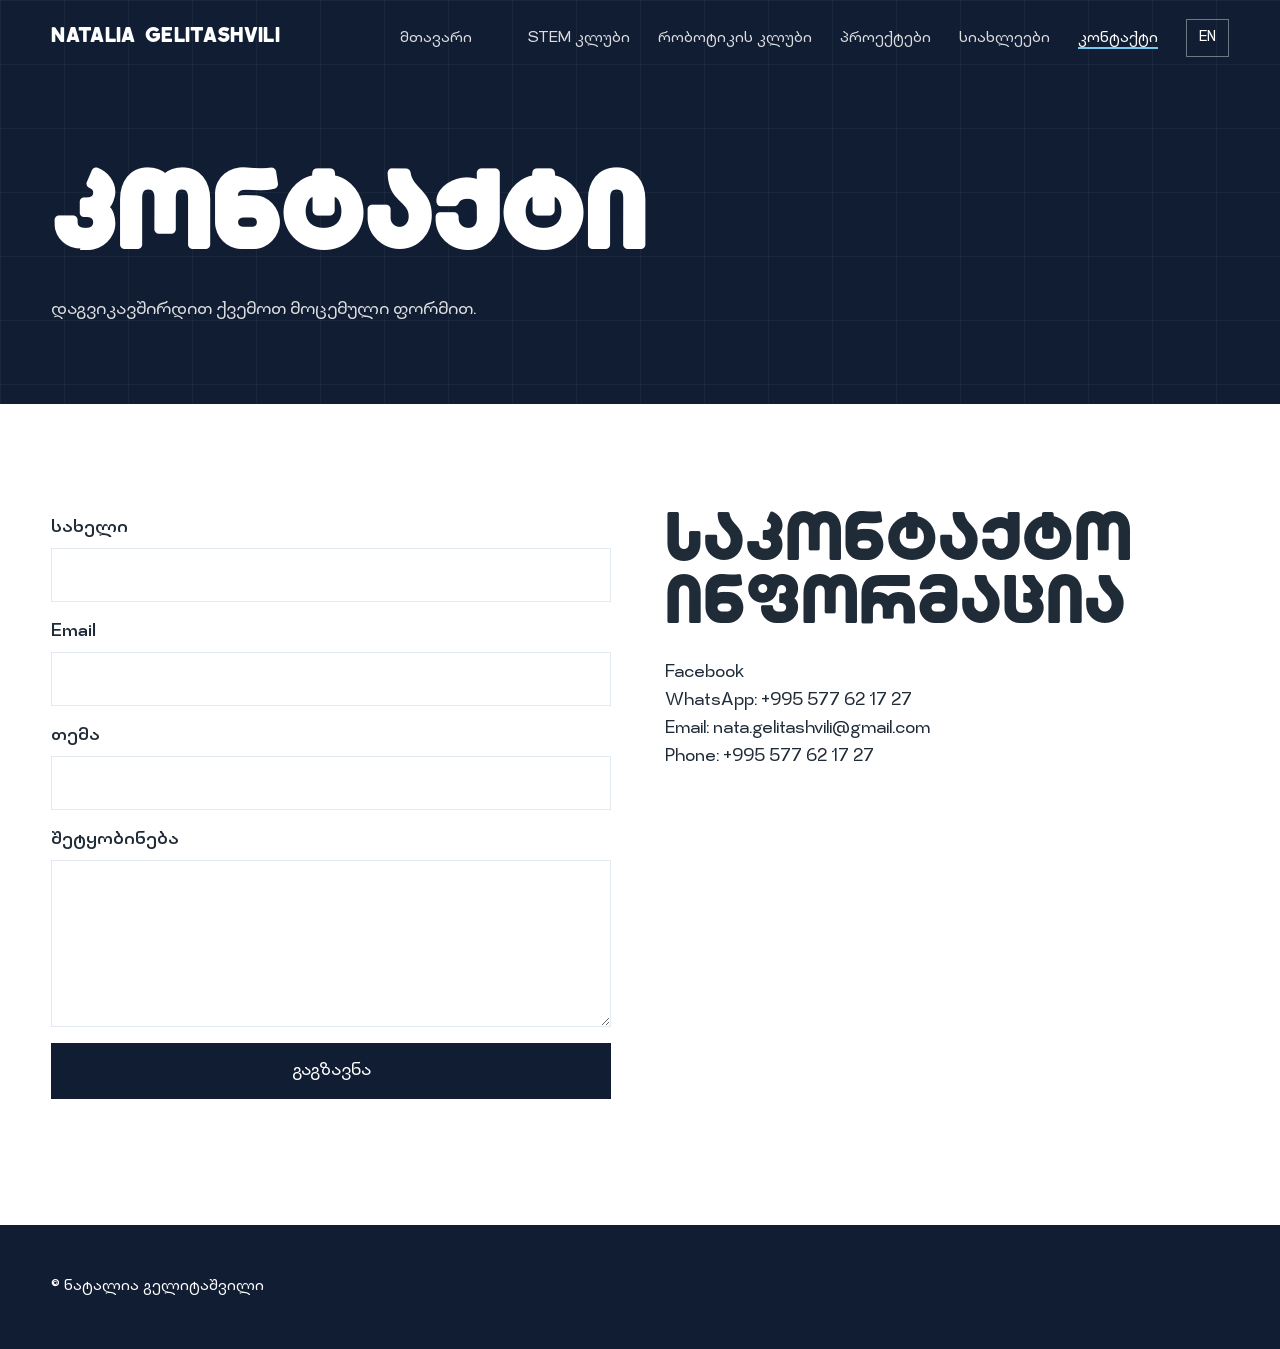
==== contact.html @ 4b8e895e "updated (final wesit)" ====
<!doctype html>
<html lang="ka">
<head>
    <meta charset="utf-8">
    <meta name="viewport" content="width=device-width, initial-scale=1">

    <title>კონტაქტი — Natalia Gelitashvili</title>
    <meta name="description" content="დაუკავშირდით ნატალია გელიტაშვილს — ტექნოლოგიების მასწავლებელს და STEM/რობოტიკის კლუბების მენტორს.">

    <meta property="og:title" content="კონტაქტი — Natalia Gelitashvili">
    <meta property="og:description" content="დაუკავშირდით ნატალია გელიტაშვილს.">
    <meta property="og:type" content="website">

    <link rel="preconnect" href="https://fonts.googleapis.com">
    <link rel="preconnect" href="https://fonts.gstatic.com" crossorigin>
    <link href="https://fonts.googleapis.com/css2?family=Noto+Sans+Georgian:wght@400;600;800&display=swap" rel="stylesheet">

    <link rel="stylesheet" href="css/style.css">
</head>

<body>

    <header>
        <div class="wrap bar">

            <a class="logo" href="index.html">Natalia Gelitashvili</a>

            <button class="burger" type="button" aria-label="Menu" aria-expanded="false">
                ☰
            </button>

            <nav aria-label="Main navigation">
                <ul>
                    <li><a href="index.html" data-i="home"></a></li>
                    <li><a href="about.html" data-i="about"></a></li>
                    <li><a href="stem.html" data-i="stem"></a></li>
                    <li><a href="robotics.html" data-i="rob"></a></li>
                    <li><a href="projects.html" data-i="proj"></a></li>
                    <li><a href="news.html" data-i="news"></a></li>
                    <li><a href="contact.html" aria-current="page" data-i="contact"></a></li>
                    <li>
                        <button class="lang" type="button" aria-label="Change language"></button>
                    </li>
                </ul>
            </nav>

        </div>
    </header>

    <main>

        <section class="page">
            <div class="wrap">
                <h1 data-en="Contact">კონტაქტი</h1>
                <p data-en="Reach out using the form below.">
                    დაგვიკავშირდით ქვემოთ მოცემული ფორმით.
                </p>
            </div>
        </section>

        <section>
            <div class="wrap two">

                <form class="form" id="cf">

                    <label>
                        <span data-en="Name">სახელი</span>
                        <input
                            type="text"
                            name="name"
                            autocomplete="name"
                            maxlength="120"
                            required
                        >
                    </label>

                    <label>
                        <span>Email</span>
                        <input
                            type="email"
                            name="email"
                            autocomplete="email"
                            maxlength="254"
                            required
                        >
                    </label>

                    <label>
                        <span data-en="Subject">თემა</span>
                        <input
                            type="text"
                            name="subject"
                            maxlength="200"
                        >
                    </label>

                    <label>
                        <span data-en="Message">შეტყობინება</span>
                        <textarea
                            name="body"
                            rows="5"
                            maxlength="5000"
                            required
                        ></textarea>
                    </label>

                    <button type="submit" data-en="Send message">
                        გაგზავნა
                    </button>

                    <p id="st" role="status" aria-live="polite"></p>

                </form>

                <div class="contact-info">

                    <h2 data-en="Contact information">საკონტაქტო ინფორმაცია</h2>

                    <p>
                        <a
                            href="https://www.facebook.com/share/g/1F7PpyyeVy/"
                            target="_blank"
                            rel="noopener noreferrer"
                        >
                            Facebook
                        </a>
                    </p>

                    <p>
                        WhatsApp:
                        <a href="https://wa.me/+995577621727" target="_blank" rel="noopener noreferrer">
                            +995 577 62 17 27
                        </a>
                    </p>

                    <p>
                        Email:
                        <a href="mailto:nata.gelitashvili@gmail.com">
                            nata.gelitashvili@gmail.com
                        </a>
                    </p>

                    <p>
                        Phone:
                        <a href="tel:+995577621727">
                            +995 577 62 17 27
                        </a>
                    </p>

                </div>

            </div>
        </section>

    </main>

    <footer>
        <div class="wrap" data-i="rights"></div>
    </footer>

    <script src="js/config.js"></script>
    <script src="js/main.js"></script>

</body>
</html>
---- css/style.css ----
:root {
    --navy: #101D32;
    --navy2: #172D49;
    --char: #202B38;
    --soft: #F4F7FA;
    --muted: #778394;
    --line: #E3E9F0;

    --so: #F28B35;
    --sb: #268DD5;
    --rp: #8754D8;
    --rb: #347FE0;
    --rl: #77C9F2;
}

/* FONTS */
@font-face {
  font-family: "Galio";
  src: url("../fonts/123 Galio - Bold.ttf") format("truetype");
  font-weight: 400;
  font-style: normal;
  font-display: swap;
}

@font-face {
  font-family: "Dachithelynx";
  src: url("../fonts/Dachi The Lynx - Regular.otf") format("opentype");
  font-weight: 400;
  font-style: normal;
  font-display: swap;
}

@font-face {
  font-family: "Mersad";
  src: url("../fonts/Mersad - Variable.ttf") format("truetype");
  font-weight: 100 900;
  font-style: normal;
  font-display: swap;
}

/* RESET */

* {
    box-sizing: border-box;
    margin: 0;
    padding: 0;
}

html {
    scroll-behavior: smooth;
}

body {
    font: 400 17px/1.65 "Dachithelynx", system-ui, sans-serif;
    color: var(--char);
    background: #fff;
    overflow-x: hidden;
}

a {
    color: inherit;
    text-decoration: none;
}

img {
    max-width: 100%;
    display: block;
}

button,
input,
textarea {
    font: inherit;
}

:focus-visible {
    outline: 3px solid var(--rl);
    outline-offset: 3px;
}

.wrap {
    width: min(1200px, 92vw);
    margin: auto;
}


/* HEADER */

header {
    position: fixed;
    inset: 0 0 auto;
    z-index: 50;
    transition: .35s;
    color: #fff;
}

header.solid {
    background: rgba(16, 29, 50, .94);
    backdrop-filter: blur(10px);
}

.bar {
    display: flex;
    align-items: center;
    justify-content: space-between;
    height: 76px;
}

.logo {
    font-weight: 800;
    letter-spacing: .02em;
    position: relative;
    z-index: 60;
}

.logo span {
    color: var(--rl);
}

nav ul {
    display: flex;
    gap: 28px;
    list-style: none;
    padding: 0;
    align-items: center;
}

nav a {
    font-size: 15px;
    opacity: .85;
    transition: .2s;
}

nav a:hover,
nav a[aria-current] {
    opacity: 1;
    box-shadow: 0 2px 0 var(--rl);
}

.lang {
    border: 1px solid rgba(255, 255, 255, .4);
    background: none;
    color: #fff;
    padding: 6px 12px;
    cursor: pointer;
    font: inherit;
    font-size: 14px;
}

.burger {
    display: none;
    background: none;
    border: 0;
    color: #fff;
    font-size: 28px;
    cursor: pointer;
    position: relative;
    z-index: 60;
}


/* HERO */

.hero {
    min-height: 100svh;
    background: var(--navy);
    color: #fff;
    display: flex;
    align-items: flex-end;
    padding: 140px 0 70px;
    position: relative;
    background-image:
        linear-gradient(rgba(255, 255, 255, .045) 1px, transparent 1px),
        linear-gradient(90deg, rgba(255, 255, 255, .045) 1px, transparent 1px);
    background-size: 64px 64px;
}

.hero h1 {
    font-size: 88px;
    line-height: 1.25;
    font-weight: 400;
    max-width: 14ch;
    letter-spacing: -.02em;
    margin-top: 16px;
}

/* Laptop */
@media (max-width: 1200px) {
    .hero h1 { font-size: 72px; }
}

/* Tablet */
@media (max-width: 860px) {
    .hero h1 { font-size: 70px; }
}

/* Large phone */
@media (max-width: 650px) {
    .hero h1 { font-size: 38px; line-height: 1.3; }
}

/* Small phone */
@media (max-width: 400px) {
    .hero h1 { font-size: 34px; }
}
.hero h1 span {
    display: block;
    overflow: hidden;
    padding-bottom: .08em;
}

.hero h1 span i {
    display: block;
    font-style: normal;
    transform: translateY(105%);
    animation: up .9s cubic-bezier(.2, .8, .2, 1) forwards;
}

.hero h1 span:nth-child(2) i {
    animation-delay: .12s;
}

.hero h1 span:nth-child(3) i {
    animation-delay: .24s;
}

@keyframes up {
    to {
        transform: none;
    }
}

.hero p {
    max-width: 52ch;
    margin: 18px 0;
    opacity: .8;
}

.hero .photo {
    position: absolute;
    right: 4vw;
    bottom: 120px;
    width: min(30vw, 380px);
    aspect-ratio: 3 / 4;
    background: var(--navy2);
    border: 1px solid rgba(255, 255, 255, .2);
    display: grid;
    place-items: center;
    font-size: 13px;
    color: var(--rl);
    text-align: center;
    padding: 20px;
}


/* BUTTONS */

.btn {
    display: inline-block;
    padding: 14px 28px;
    font-weight: 600;
    border: 1px solid #fff;
    transition: .25s;
    margin: 0 10px 10px 0;
}

.btn.fill {
    background: #fff;
    color: var(--navy);
}

.btn:hover {
    transform: translateY(-2px);
}


/* GENERAL SECTIONS */

section {
    padding: 110px 0;
}

h2 {
    font-size: clamp(1.8rem, 4.5vw, 3.4rem);
    line-height: 1.15;
    font-weight: 800;
    margin-bottom: 20px;
    max-width: 22ch;
}


/* EXPERIENCE / STATISTICS */

.stats {
    display: grid;
    grid-template-columns: repeat(4, 1fr);
    border-top: 1px solid var(--line);
    margin-top: 50px;
}

.stats div {
    padding: 28px 20px 0 0;
}

.stats b {
    display: block;
    font-size: clamp(2.6rem, 6vw, 5rem);
    line-height: 1;
    color: var(--navy);
}

.stats small {
    color: var(--muted);
}

.section-heading h2{
    margin-top: 20px;
}
/* CLUBS */

.clubs {
    display: grid;
    grid-template-columns: 1fr 1fr;
}

.club {
    padding: 60px 5vw;
    min-height: 440px;
    display: flex;
    flex-direction: column;
    justify-content: flex-end;
    color: #fff;
    position: relative;
    transition: .3s;
}

.club h3 {
    font-size: 2.2rem;
    font-weight: 800;
}

.club:hover {
    filter: brightness(1.08);
}

.club.stem {
    background: linear-gradient(135deg, var(--sb) 0 60%, var(--so) 60%);
}

.club.rob {
    background: linear-gradient(135deg, var(--rp) 0 45%, var(--rb) 45% 75%, var(--rl) 75%);
}

.club .tag {
    position: absolute;
    top: 30px;
    left: 5vw;
    font-size: 14px;
    border: 1px solid #fff;
    padding: 2px 10px;
}


/* NEWS */
.latest-section{
    margin-top: -90px;
}
.news {
    display: grid;
    grid-template-columns: repeat(auto-fill, minmax(260px, 1fr));
    gap: 28px;
    margin-top: 10px;
}

.card {
    border: 1px solid var(--line);
    background: #fff;
    transition: .3s;
}

.card:hover {
    transform: translateY(-4px);
    border-color: var(--navy);
}

.card .img {
    aspect-ratio: 4 / 3;
    background: var(--soft);
    position: relative;
    overflow: hidden;
}

.card .img img {
    width: 100%;
    height: 100%;
    object-fit: cover;
}

.badge {
    position: absolute;
    top: 10px;
    left: 10px;
    font-size: 12px;
    font-weight: 700;
    color: #fff;
    padding: 3px 9px;
}

.badge.stem {
    background: linear-gradient(90deg, var(--so), var(--sb));
}

.badge.robotics {
    background: linear-gradient(90deg, var(--rp), var(--rb));
}

.badge.general {
    background: var(--char);
}

.card .tx {
    padding: 20px;
}

.card time {
    color: var(--muted);
    font-size: 14px;
}

.card h3 {
    font-size: 1.15rem;
    margin: 6px 0;
}


/* NOTES */

.note {
    background: var(--soft);
    border-left: 4px solid var(--rl);
    padding: 16px 20px;
    color: var(--muted);
    margin-top: 30px;
}


/* PARTICIPANT PROGRESSION */

.steps {
    display: flex;
    align-items: flex-end;
    gap: 14px;
    margin-top: 40px;
}

.steps div {
    flex: 1;
    background: var(--navy);
    color: #fff;
    padding: 14px;
}

.steps b {
    font-size: 2.4rem;
}


/* INDIVIDUAL PAGE HERO */

.page {
    background: var(--navy);
    color: #fff;
    padding: 170px 0 80px;
    background-image:
        linear-gradient(rgba(255, 255, 255, .045) 1px, transparent 1px),
        linear-gradient(90deg, rgba(255, 255, 255, .045) 1px, transparent 1px);
    background-size: 64px 64px;
}

.page h1 {
    font-size: clamp(2.2rem, 7vw, 5.5rem);
    line-height: 1.25;
    font-weight: 800;
    max-width: 16ch;
}

.page p {
    max-width: 56ch;
    opacity: .85;
    margin-top: 16px;
}

.page.stem {
    border-bottom: 8px solid var(--so);
}

.page.stem h1 {
    color: #fff;
    box-shadow: inset 0 -.18em 0 var(--sb);
}

.page.rob {
    border-bottom: 8px solid var(--rp);
}

.page.rob p {
    border-left: 4px solid var(--rl);
    padding-left: 16px;
}


/* TWO COLUMN LAYOUT */

.two {
    display: grid;
    grid-template-columns: 1fr 1fr;
    gap: 50px;
}


/* NEWS FILTERS */

.filters {
    display: flex;
    gap: 10px;
    flex-wrap: wrap;
}

.filters button {
    border: 1px solid var(--navy);
    background: #fff;
    padding: 8px 20px;
    cursor: pointer;
    font: inherit;
    transition: .2s;
}

.filters button:hover,
.filters button.on {
    background: var(--navy);
    color: #fff;
}


/* FORMS */

.form {
    display: grid;
    gap: 16px;
    max-width: 560px;
}

.form label {
    font-weight: 600;
    display: grid;
    gap: 6px;
}

.form input,
.form textarea {
    font: inherit;
    padding: 12px;
    border: 1px solid var(--line);
    width: 100%;
}

.form input:focus,
.form textarea:focus {
    outline: 2px solid var(--rl);
    border-color: var(--rl);
}

.form textarea {
    min-height: 140px;
    resize: vertical;
}

.form button {
    padding: 14px;
    background: var(--navy);
    color: #fff;
    border: 0;
    font: inherit;
    cursor: pointer;
    transition: .2s;
}

.form button:hover {
    background: var(--navy2);
}


/* ARTICLES / PROJECTS */

.art {
    max-width: 760px;
}

.art img {
    margin: 20px 0;
    width: 100%;
    height: auto;
}

ul.plain {
    padding-left: 20px;
}


/* FOOTER */

footer {
    background: var(--navy);
    color: #fff;
    padding: 50px 0;
    font-size: 15px;
}


/* SCROLL REVEAL */

.reveal {
    opacity: 0;
    transform: translateY(24px);
    transition: .8s;
}

.reveal.in {
    opacity: 1;
    transform: none;
}


/* TABLET AND MOBILE */

@media (max-width: 860px) {

    .burger {
        display: block;
    }

    nav {
        position: fixed;
        inset: 0;
        background: var(--navy);
        display: grid;
        place-items: center;
        clip-path: circle(0 at 100% 0);
        transition: .5s;
        visibility: hidden;
    }

    nav.open {
        clip-path: circle(150% at 100% 0);
        visibility: visible;
    }

    nav ul {
        flex-direction: column;
        font-size: 1.6rem;
        gap: 22px;
    }

    nav a {
        font-size: 18px;
    }

    .hero {
        display: block;
    }

    .hero .photo {
        position: static;
        width: 100%;
        aspect-ratio: 4 / 3;
        margin-top: 30px;
    }

    .stats {
        grid-template-columns: 1fr 1fr;
    }

    .clubs {
        grid-template-columns: 1fr;
    }

    .steps {
        flex-wrap: wrap;
    }

    .two {
        grid-template-columns: 1fr;
    }

}


/* REDUCED MOTION */

@media (prefers-reduced-motion: reduce) {

    *,
    *::before,
    *::after {
        animation: none !important;
        transition: none !important;
        scroll-behavior: auto !important;
    }

    .hero h1 span i {
        transform: none;
    }

    .reveal {
        opacity: 1;
        transform: none;
    }

}

/* TYPOGRAPHY: Dachithelynx = headings and titles, Mersad = subtitles and body text */
body {
  font-family: "Mersad", system-ui, sans-serif;
}

h1, h2, h3, h4,
.logo,
.club h3,
.card h3,
.stats b,
.steps b {
  font-family: "Dachithelynx", "Noto Sans Georgian", system-ui, sans-serif;
  font-weight: 400;
}

p, small, li, label, time, nav a, .btn, .badge, .tag, .note,
.lang, .filters button, .form input, .form textarea, .form button,
.hero p, .page p {
  font-family: "Mersad",system-ui, sans-serif;
}
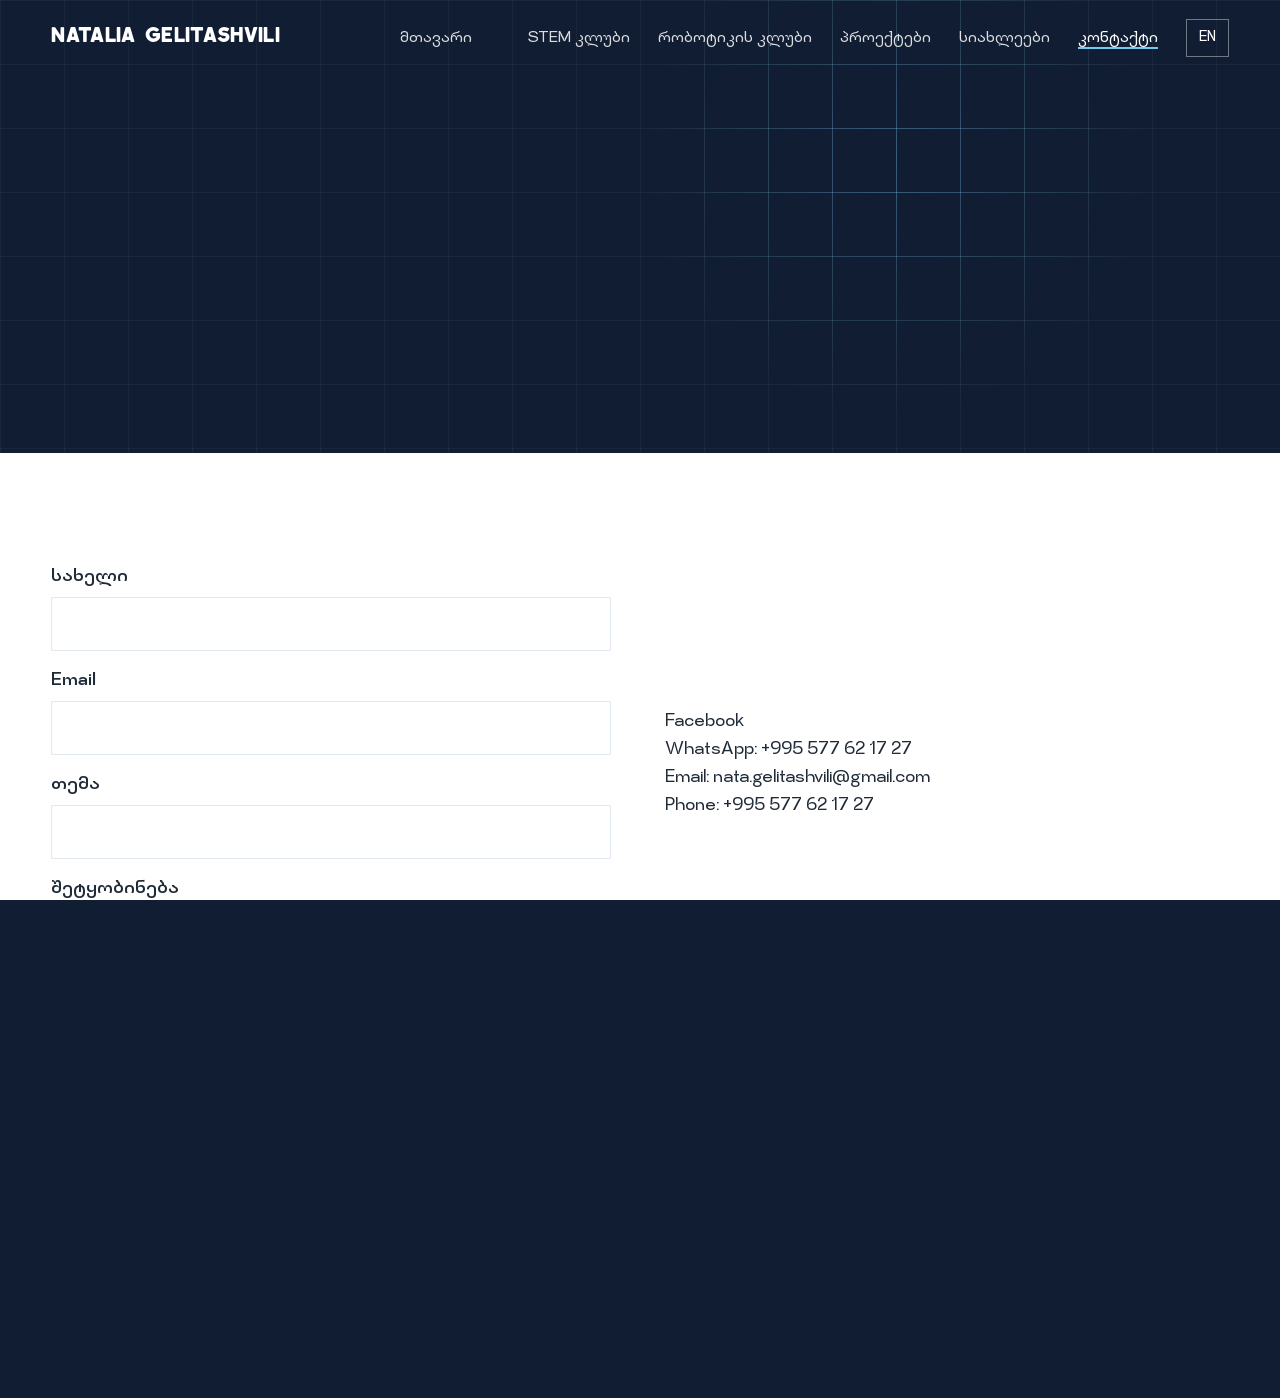
==== commit f2ca752e: "animations and picture" ====
--- a/contact.html
+++ b/contact.html
@@ -161,6 +161,10 @@
 
     <script src="js/config.js"></script>
     <script src="js/main.js"></script>
+    <link rel="stylesheet" href="css/motion.css">
+    <script>document.documentElement.classList.add("js")</script>
+    <script src="js/motion.js" defer></script>
+
 
 </body>
 </html>
--- a/css/style.css
+++ b/css/style.css
@@ -239,8 +239,8 @@
 
 .hero .photo {
     position: absolute;
-    right: 4vw;
-    bottom: 120px;
+    right: -60px;
+    bottom: 50px;
     width: min(30vw, 380px);
     aspect-ratio: 3 / 4;
     background: var(--navy2);
--- a/css/motion.css
+++ b/css/motion.css
@@ -0,0 +1,143 @@
+/* MOTION LAYER: loaded after style.css. Remove the link to turn everything off. */
+html.js body{opacity:0;animation:failsafe 0s 4s forwards}
+html.js.go body{opacity:1;animation:none}
+@keyframes failsafe{to{opacity:1}}
+
+/* loader + page transition */
+.ld{position:fixed;inset:0;z-index:999;background:var(--navy);color:#fff;display:flex;flex-direction:column;justify-content:flex-end;padding:6vw;transition:transform .9s cubic-bezier(.7,0,.2,1)}
+.ld.out{transform:translateY(-100%)}
+.ld-n{font:400 clamp(4rem,14vw,11rem)/1 "Dachithelynx",sans-serif;font-variant-numeric:tabular-nums}
+.ld-l{display:block;height:2px;margin-top:20px;background:var(--rl);transform:scaleX(0);transform-origin:left}
+.pt{position:fixed;inset:0;z-index:998;background:var(--navy);transform:translateY(100%);transition:transform .55s cubic-bezier(.7,0,.2,1);pointer-events:none}
+html.pt-in .pt,html.pt-out .pt{transform:none;pointer-events:all}
+.prog{position:fixed;top:0;left:0;right:0;height:2px;background:var(--rl);transform:scaleX(0);transform-origin:left;z-index:60}
+
+/* hero */
+html.js:not(.ready) .hero h1 span i{animation-play-state:paused}
+.hero::before{content:"";position:absolute;inset:0;pointer-events:none;
+ background-image:linear-gradient(rgba(119,201,242,.35) 1px,transparent 1px),linear-gradient(90deg,rgba(119,201,242,.35) 1px,transparent 1px);background-size:64px 64px;
+ -webkit-mask-image:radial-gradient(240px at var(--mx,72%) var(--my,35%),#000,transparent);mask-image:radial-gradient(240px at var(--mx,72%) var(--my,35%),#000,transparent)}
+.hx{position:absolute;inset:0;pointer-events:none}
+.hx i{position:absolute;width:17px;height:17px;opacity:0;transition:opacity 1s 1.2s;
+ background:linear-gradient(var(--rl),var(--rl)) center/1px 100% no-repeat,linear-gradient(var(--rl),var(--rl)) center/100% 1px no-repeat}
+html.ready .hx i{opacity:.7}
+.hx b{position:absolute;right:4vw;top:104px;font:400 12px "Mersad",monospace;letter-spacing:.14em;color:var(--rl);opacity:.8;font-variant-numeric:tabular-nums}
+.hero .photo{clip-path:inset(0 0 100% 0);transition:clip-path 1.3s .35s cubic-bezier(.7,0,.2,1)}
+html.ready .hero .photo{clip-path:inset(0)}
+html:not(.js) .hero .photo{clip-path:none}
+.hero .photo img{width:100%;height:100%;object-fit:cover;object-position:center top;transform:scale(1.12);will-change:transform}
+.hero-index{position:absolute;left:0;bottom:-40px;font-size:12px;letter-spacing:.16em;color:var(--rl);display:flex;gap:18px;opacity:.8}
+.eyebrow{display:block;font-size:13px;letter-spacing:.2em;text-transform:uppercase;color:var(--rl)}
+.hero-content{position:relative}
+.hero .accent i{color:var(--rl)}
+
+/* labels, headings */
+.section-label{display:inline-flex;align-items:center;gap:14px;font:400 12px "Mersad",sans-serif;letter-spacing:.2em;color:var(--muted)}
+.section-label::after{content:"";width:0;height:1px;background:currentColor;transition:width 1s .3s}
+.in .section-label::after,.section-label.in::after{width:80px}
+html.js .reveal h2{clip-path:inset(-.2em 100% -.2em -.05em);transition:clip-path 1.1s .1s cubic-bezier(.7,0,.2,1)}
+html.js .reveal.in h2{clip-path:inset(-.2em -.2em)}
+.heading-row{display:flex;justify-content:space-between;align-items:flex-end;gap:20px}
+.text-link{border-bottom:1px solid currentColor;padding-bottom:2px}
+
+/* stats */
+.stat{border-left:1px solid var(--line);padding-left:20px}
+html.js .reveal .stat{opacity:0;transform:translateY(30px);transition:.8s}
+html.js .reveal.in .stat{opacity:1;transform:none}
+.stat:nth-child(2){transition-delay:.12s!important}.stat:nth-child(3){transition-delay:.24s!important}.stat:nth-child(4){transition-delay:.36s!important}
+
+/* buttons */
+.btn{position:relative;overflow:hidden;z-index:0}
+.btn::before{content:"";position:absolute;inset:0;background:var(--rl);transform:scaleX(0);transform-origin:left;transition:transform .45s cubic-bezier(.7,0,.2,1);z-index:-1}
+.btn:hover::before{transform:scaleX(1)}.btn:hover{color:var(--navy)}
+.btn.outline{background:transparent}
+
+/* cards */
+.card .img img{transition:transform .9s cubic-bezier(.2,.8,.2,1)}
+.card:hover .img img{transform:scale(1.07)}
+.card h3{background:linear-gradient(currentColor,currentColor) 0 100%/0 1px no-repeat;transition:background-size .5s;display:inline}
+.card:hover h3{background-size:100% 1px}
+
+/* clubs */
+.club{overflow:hidden}
+.club>*{position:relative;z-index:1}
+.club-number{position:absolute;top:30px;right:5vw;font:400 14px "Mersad";letter-spacing:.2em;opacity:.8}
+.club-description{display:block;font-size:12px;letter-spacing:.16em;opacity:.85;margin-bottom:10px}
+.club-link{display:inline-block;margin-top:14px;border-bottom:1px solid #fff;transition:transform .4s}
+.club:hover .club-link{transform:translateX(8px)}
+.club svg.art{position:absolute!important;right:4vw;top:60px;width:min(260px,50%);fill:none;stroke:#fff;stroke-width:1.2;opacity:.55;transition:transform 1.2s cubic-bezier(.2,.8,.2,1)}
+.club svg.art *{stroke-dasharray:500;stroke-dashoffset:500;transition:stroke-dashoffset 2s cubic-bezier(.5,0,.2,1)}
+.club.drawn svg.art *{stroke-dashoffset:0}
+.club:hover svg.art{transform:rotate(6deg) scale(1.06)}
+html:not(.js) .club svg.art *{stroke-dashoffset:0}
+
+/* steps (about page) */
+html.js .steps div{transform:scaleY(0);transform-origin:bottom;transition:transform .9s cubic-bezier(.2,.8,.2,1)}
+html.js .steps.in div{transform:none}
+.steps div:nth-child(2){transition-delay:.15s!important}.steps div:nth-child(3){transition-delay:.3s!important}.steps div:nth-child(4){transition-delay:.45s!important}
+
+@media(max-width:860px){.hx b,.hero-index{display:none}.hero::before{display:none}.hero .photo img{transform:none}.club svg.art{width:150px;top:70px}}
+@media(prefers-reduced-motion:reduce){html.js body{opacity:1}.ld,.pt,.prog{display:none}.hero .photo{clip-path:none}html.js .reveal h2{clip-path:none}html.js .steps div,html.js .reveal .stat{transform:none;opacity:1}.club svg.art *{stroke-dashoffset:0}}
+
+/* ===== V2: stronger + works on every page ===== */
+/* inner page heroes */
+.page{position:relative;overflow:hidden}
+.page .wrap{position:relative}
+.page::before{content:"";position:absolute;inset:0;pointer-events:none;
+ background-image:linear-gradient(rgba(119,201,242,.35) 1px,transparent 1px),linear-gradient(90deg,rgba(119,201,242,.35) 1px,transparent 1px);background-size:64px 64px;
+ -webkit-mask-image:radial-gradient(260px at var(--mx,70%) var(--my,40%),#000,transparent);mask-image:radial-gradient(260px at var(--mx,70%) var(--my,40%),#000,transparent)}
+.page{animation:drift 40s linear infinite}
+@keyframes drift{to{background-position:64px 64px}}
+.w{display:inline-block;overflow:hidden;vertical-align:top;padding-bottom:.12em}
+.w i{display:inline-block;font-style:normal;transform:translateY(115%);transition:transform 1.1s calc(.15s + var(--i)*.09s) cubic-bezier(.2,.8,.2,1)}
+html.ready .w i,html:not(.js) .w i{transform:none}
+html.js .page p{opacity:0;transform:translateY(24px);transition:opacity 1s .7s,transform 1s .7s}
+html.ready .page p{opacity:.85;transform:none}
+.page .wrap::after{content:"";display:block;height:4px;width:0;margin-top:34px;background:var(--rl);transition:width 1.3s .9s cubic-bezier(.7,0,.2,1)}
+html.ready .page .wrap::after{width:140px}
+.page.stem .wrap::after{background:linear-gradient(90deg,var(--so),var(--sb))}
+.page.rob .wrap::after{background:linear-gradient(90deg,var(--rp),var(--rb),var(--rl))}
+/* auto scroll-in for everything else */
+html.js .mv{opacity:0;transform:translateY(60px);transition:opacity .9s calc(var(--i,0)*.1s),transform 1.1s calc(var(--i,0)*.1s) cubic-bezier(.2,.8,.2,1)}
+html.js .mv.in{opacity:1;transform:none}
+html.js h2.mv{opacity:1;transform:none;clip-path:inset(-.2em 100% -.2em -.05em);transition:clip-path 1.2s cubic-bezier(.7,0,.2,1)}
+html.js h2.mv.in{clip-path:inset(-.2em -.2em)}
+html.js .card.cv{opacity:0;transform:translateY(70px) scale(.97);transition:opacity .9s calc(var(--i,0)*.1s),transform 1.1s calc(var(--i,0)*.1s) cubic-bezier(.2,.8,.2,1)}
+html.js .card.cv.in{opacity:1;transform:none}
+footer{overflow:hidden}
+/* marquee */
+.mq{background:var(--rl);color:var(--navy);overflow:hidden;white-space:nowrap;padding:20px 0;font:400 clamp(1.5rem,3.4vw,2.8rem)/1 "Dachithelynx",sans-serif;letter-spacing:.05em}
+.mq div{display:inline-flex;animation:mq 32s linear infinite;will-change:transform}
+@keyframes mq{to{transform:translateX(-50%)}}
+/* cursor */
+.cur{position:fixed;top:0;left:0;z-index:1000;pointer-events:none;mix-blend-mode:difference}
+.cur::before{content:"";position:absolute;width:34px;height:34px;margin:-17px 0 0 -17px;border:1px solid #fff;border-radius:50%;opacity:0;transition:transform .3s,opacity .3s,background .3s}
+.cur.on::before{opacity:1}.cur.big::before{transform:scale(2);background:rgba(255,255,255,.25)}
+@media(max-width:860px){.page::before{display:none}.mq{padding:14px 0}}
+@media(prefers-reduced-motion:reduce){.mq div,.page{animation:none}.w i{transform:none}html.js .mv,html.js .card.cv{opacity:1;transform:none}html.js h2.mv{clip-path:none}html.js .page p{opacity:.85;transform:none}.cur{display:none}}
+
+/* ===== V3: phone-specific motion (no mouse needed) ===== */
+@property --mx{syntax:"<length-percentage>";inherits:true;initial-value:70%}
+@property --my{syntax:"<length-percentage>";inherits:true;initial-value:35%}
+@keyframes roam{0%{--mx:15%;--my:25%}33%{--mx:85%;--my:45%}66%{--mx:40%;--my:80%}100%{--mx:90%;--my:15%}}
+@media(max-width:860px){
+ /* grid light roams on its own, since there is no cursor */
+ .hero::before,.page::before{display:block;animation:roam 14s ease-in-out infinite alternate;
+  -webkit-mask-image:radial-gradient(170px at var(--mx) var(--my),#000,transparent);mask-image:radial-gradient(170px at var(--mx) var(--my),#000,transparent)}
+ .hx{display:block}.hx b{display:none}
+ /* menu links rise in one by one */
+ nav li{opacity:0;transform:translateY(40px);transition:opacity .5s,transform .7s cubic-bezier(.2,.8,.2,1)}
+ nav.open li{opacity:1;transform:none}
+ nav.open li:nth-child(1){transition-delay:.20s}nav.open li:nth-child(2){transition-delay:.26s}nav.open li:nth-child(3){transition-delay:.32s}
+ nav.open li:nth-child(4){transition-delay:.38s}nav.open li:nth-child(5){transition-delay:.44s}nav.open li:nth-child(6){transition-delay:.50s}
+ nav.open li:nth-child(7){transition-delay:.56s}nav.open li:nth-child(8){transition-delay:.62s}
+ nav a{font-family:"Dachithelynx",sans-serif;font-size:28px;opacity:1}
+ /* touch feedback */
+ .card:active{transform:scale(.97)}.club:active{filter:brightness(1.12)}
+ .btn:active::before{transform:scaleX(1)}.btn:active{color:var(--navy)}
+ /* stats stack with a clear rhythm */
+ .stat{border-left:2px solid var(--rl)}
+ .hero-index{display:flex;position:static;margin-top:28px;flex-direction:column;gap:6px}
+ .hero .photo{clip-path:inset(0 0 100% 0)}html.ready .hero .photo{clip-path:inset(0)}
+ .mq{font-size:1.7rem}.mq div{animation-duration:20s}
+}
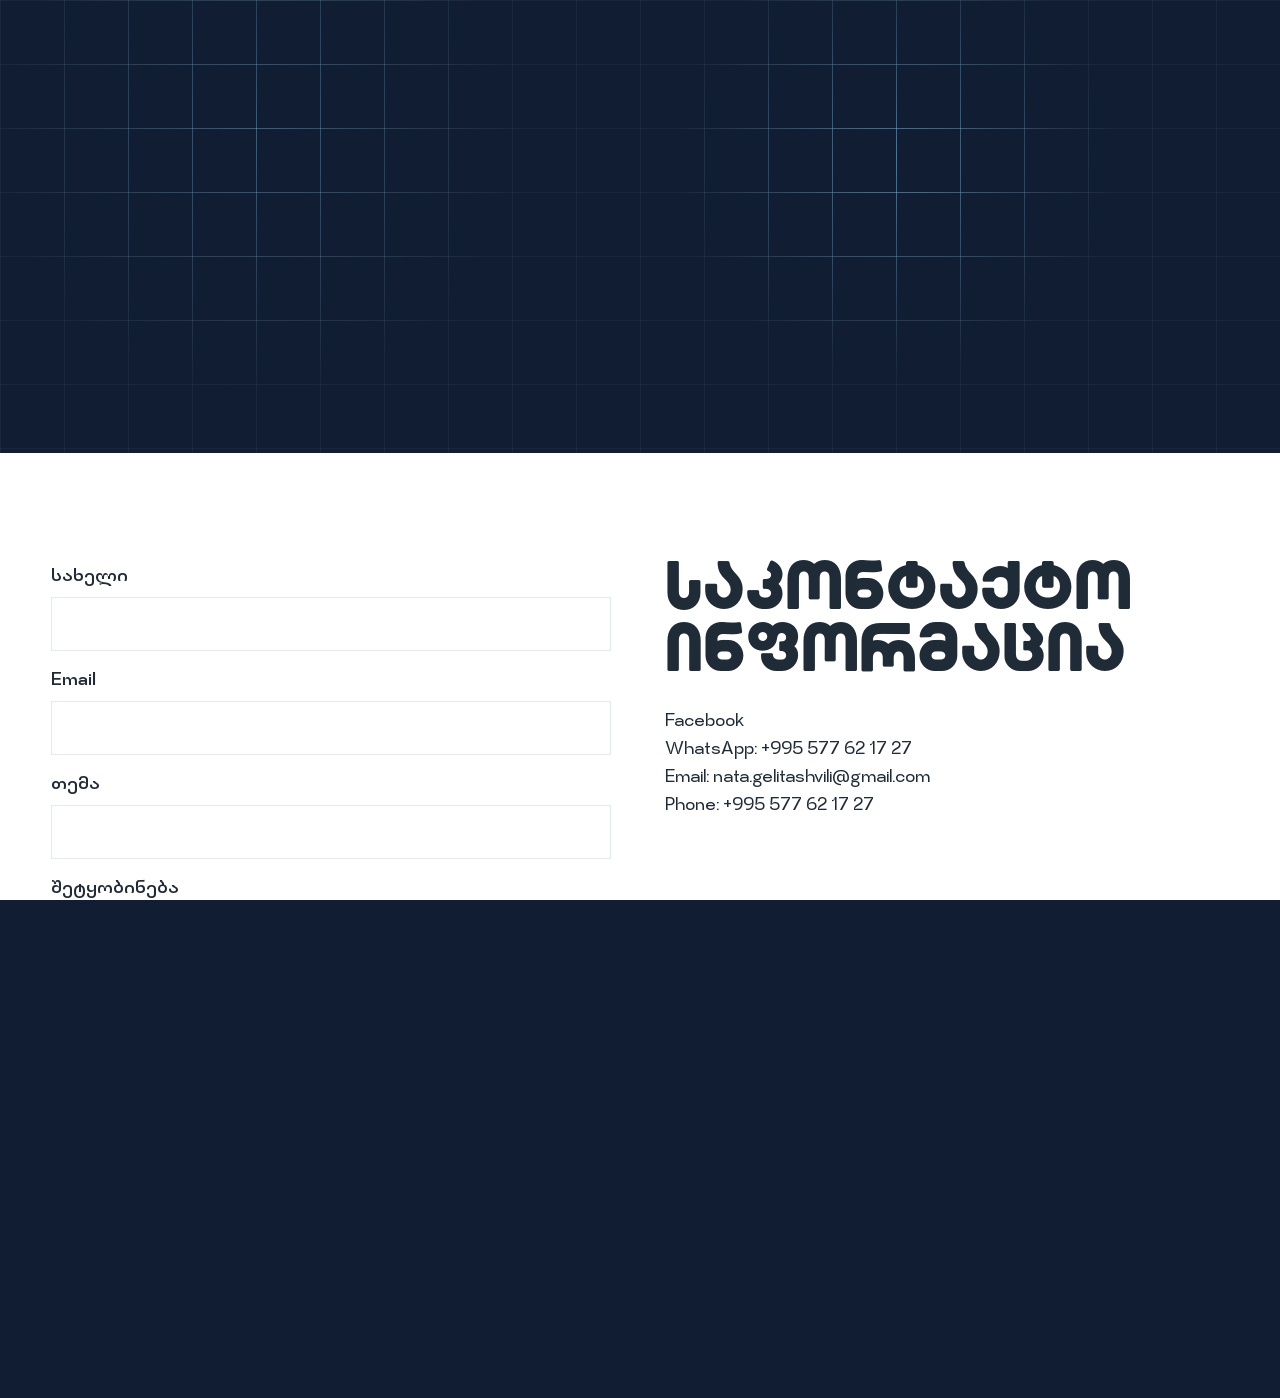
==== commit 8ec9460b: "updated" ====
--- a/contact.html
+++ b/contact.html
@@ -24,7 +24,7 @@
     <header>
         <div class="wrap bar">
 
-            <a class="logo" href="index.html">Natalia Gelitashvili</a>
+            <a class="logo" href="index.html" data-i="maintitle"></a>
 
             <button class="burger" type="button" aria-label="Menu" aria-expanded="false">
                 ☰
--- a/css/style.css
+++ b/css/style.css
@@ -112,6 +112,7 @@
     letter-spacing: .02em;
     position: relative;
     z-index: 60;
+    margin-top: 8px;
 }
 
 .logo span {
@@ -297,6 +298,7 @@
     grid-template-columns: repeat(4, 1fr);
     border-top: 1px solid var(--line);
     margin-top: 50px;
+    padding-left: 10px;
 }
 
 .stats div {
--- a/css/motion.css
+++ b/css/motion.css
@@ -43,7 +43,7 @@
 /* stats */
 .stat{border-left:1px solid var(--line);padding-left:20px}
 html.js .reveal .stat{opacity:0;transform:translateY(30px);transition:.8s}
-html.js .reveal.in .stat{opacity:1;transform:none}
+html.js .reveal.in .stat{opacity:1;transform:none; padding-left: 20px;}
 .stat:nth-child(2){transition-delay:.12s!important}.stat:nth-child(3){transition-delay:.24s!important}.stat:nth-child(4){transition-delay:.36s!important}
 
 /* buttons */
@@ -140,4 +140,34 @@
  .hero-index{display:flex;position:static;margin-top:28px;flex-direction:column;gap:6px}
  .hero .photo{clip-path:inset(0 0 100% 0)}html.ready .hero .photo{clip-path:inset(0)}
  .mq{font-size:1.7rem}.mq div{animation-duration:20s}
-}+}
+
+/* ===== V4: phone effects on laptop/desktop too ===== */
+@property --rx{syntax:"<length-percentage>";inherits:true;initial-value:20%}
+@property --ry{syntax:"<length-percentage>";inherits:true;initial-value:30%}
+@keyframes roam2{0%{--rx:10%;--ry:25%}33%{--rx:88%;--ry:50%}66%{--rx:40%;--ry:85%}100%{--rx:92%;--ry:12%}}
+/* cursor glow moves to ::after, roaming glow takes ::before */
+.hero::after,.page::after{content:"";position:absolute;inset:0;pointer-events:none;
+ background-image:linear-gradient(rgba(119,201,242,.5) 1px,transparent 1px),linear-gradient(90deg,rgba(119,201,242,.5) 1px,transparent 1px);background-size:64px 64px;
+ -webkit-mask-image:radial-gradient(220px at var(--mx,72%) var(--my,35%),#000,transparent);mask-image:radial-gradient(220px at var(--mx,72%) var(--my,35%),#000,transparent)}
+@media(min-width:861px){
+ .hero::before,.page::before{animation:roam2 16s ease-in-out infinite alternate;
+  -webkit-mask-image:radial-gradient(260px at var(--rx) var(--ry),#000,transparent);mask-image:radial-gradient(260px at var(--rx) var(--ry),#000,transparent)}
+ /* nav links drop in one by one */
+ html.js header .logo,html.js header nav li{opacity:0;transform:translateY(-18px);transition:opacity .6s,transform .8s cubic-bezier(.2,.8,.2,1)}
+ html.ready header .logo,html.ready header nav li{opacity:1;transform:none}
+ html.ready header nav li:nth-child(1){transition-delay:.35s}html.ready header nav li:nth-child(2){transition-delay:.42s}html.ready header nav li:nth-child(3){transition-delay:.49s}
+ html.ready header nav li:nth-child(4){transition-delay:.56s}html.ready header nav li:nth-child(5){transition-delay:.63s}html.ready header nav li:nth-child(6){transition-delay:.7s}
+ html.ready header nav li:nth-child(7){transition-delay:.77s}html.ready header nav li:nth-child(8){transition-delay:.84s}
+}
+@media(max-width:860px){.hero::after,.page::after{display:none}}
+/* shared with phone */
+.card:active{transform:scale(.97)}.btn:active::before{transform:scaleX(1)}
+.stat{border-left:2px solid var(--rl)}
+.mq div{animation-duration:20s}
+
+/* ===== V5: headings can never stay hidden ===== */
+html.js h2.mv{clip-path:none!important;opacity:0;transform:translateY(50px);
+ transition:opacity .9s,transform 1.1s cubic-bezier(.2,.8,.2,1)}
+html.js h2.mv.in{opacity:1;transform:none}
+@media(prefers-reduced-motion:reduce){html.js h2.mv{opacity:1;transform:none}}
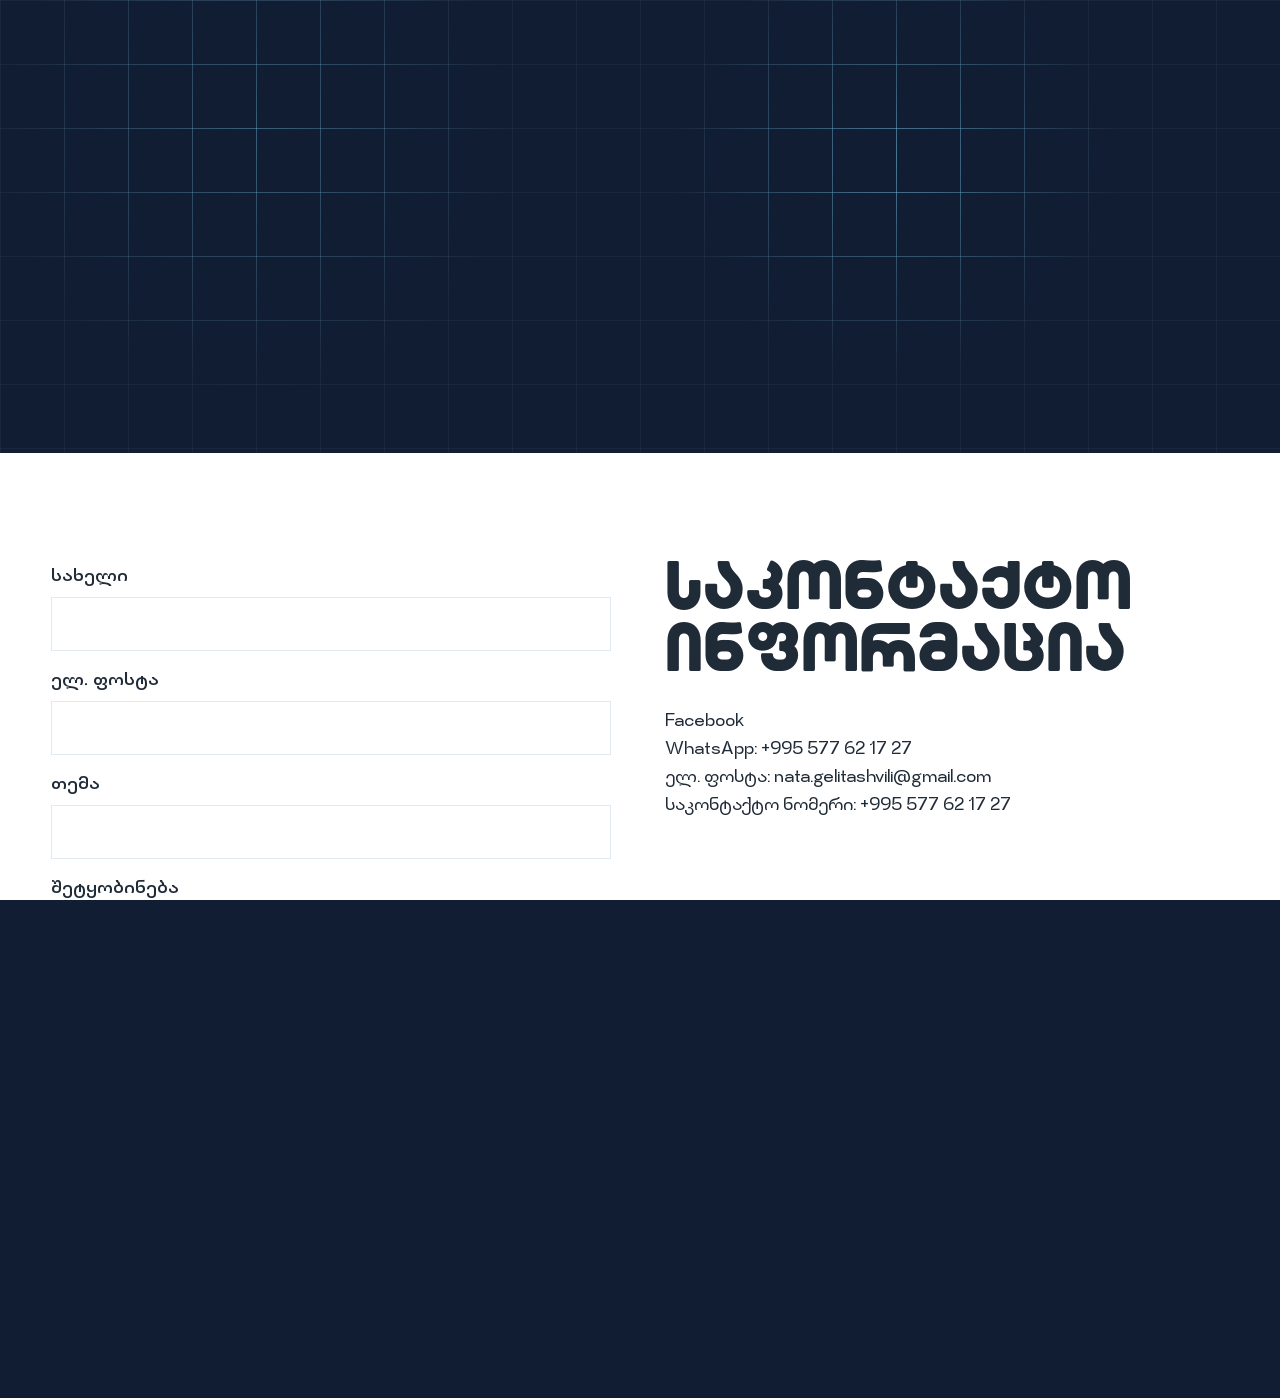
==== commit f8640ac5: "final" ====
--- a/contact.html
+++ b/contact.html
@@ -53,8 +53,8 @@
         <section class="page">
             <div class="wrap">
                 <h1 data-en="Contact">კონტაქტი</h1>
-                <p data-en="Reach out using the form below.">
-                    დაგვიკავშირდით ქვემოთ მოცემული ფორმით.
+                <p data-en="Contact me using the form below.">
+                    დამიკავშირდით ქვემოთ მოცემული ფორმის საშუალებით.
                 </p>
             </div>
         </section>
@@ -76,7 +76,7 @@
                     </label>
 
                     <label>
-                        <span>Email</span>
+                        <span data-en="Email">ელ. ფოსტა</span>
                         <input
                             type="email"
                             name="email"
@@ -134,15 +134,15 @@
                         </a>
                     </p>
 
-                    <p>
-                        Email:
+                    <p data-en="Email:">
+                        ელ. ფოსტა:
                         <a href="mailto:nata.gelitashvili@gmail.com">
                             nata.gelitashvili@gmail.com
                         </a>
                     </p>
 
-                    <p>
-                        Phone:
+                    <p data-en="Phone:">
+                        საკონტაქტო ნომერი:
                         <a href="tel:+995577621727">
                             +995 577 62 17 27
                         </a>
